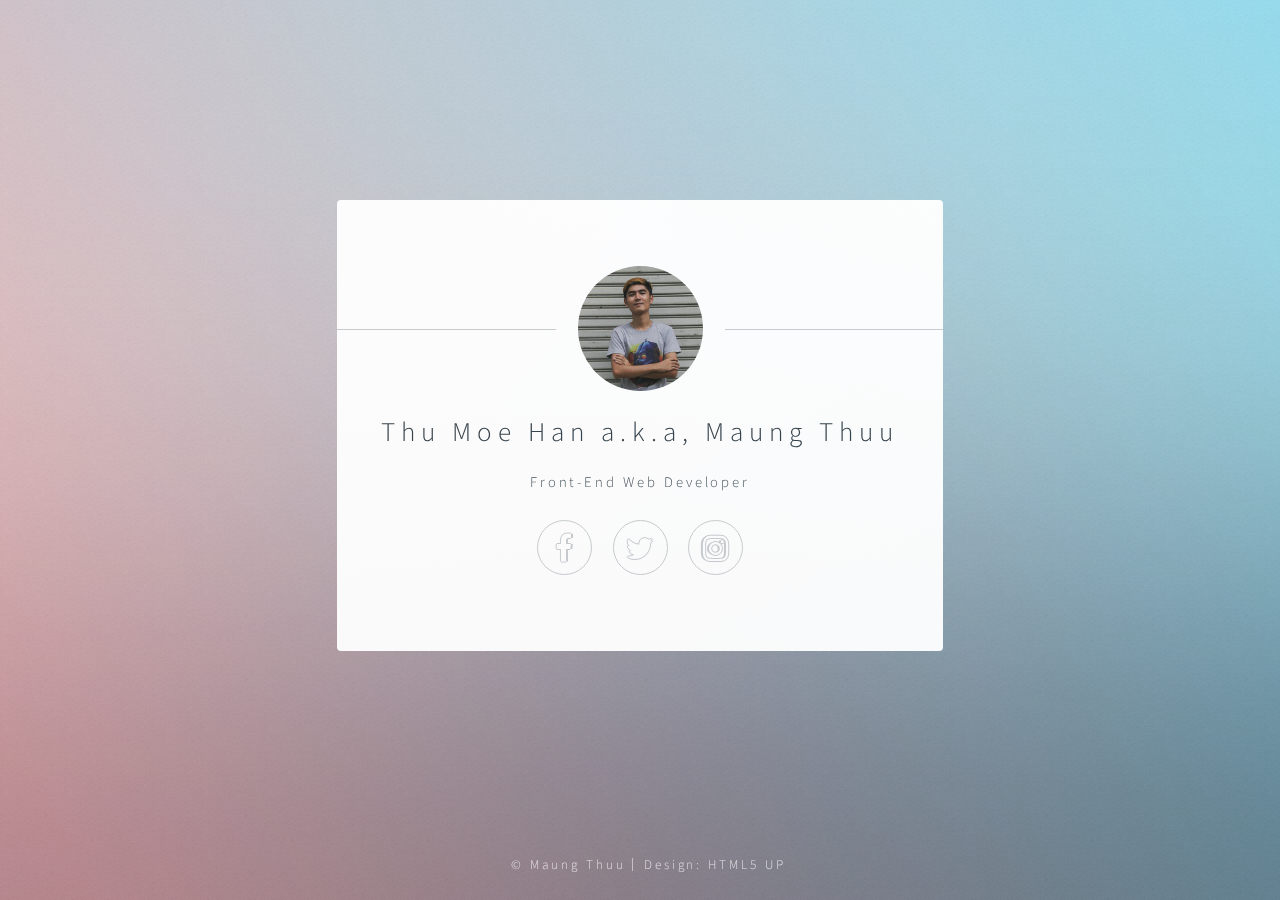
==== index.html @ 614772c2 "Added Template and First Commit" ====
<!DOCTYPE HTML>
<!--
	Identity by HTML5 UP
	html5up.net | @ajlkn
	Free for personal and commercial use under the CCA 3.0 license (html5up.net/license)
-->
<html>
	<head>
		<title>Maung Thuu</title>
		<meta charset="utf-8" />
		<meta name="viewport" content="width=device-width, initial-scale=1" />
		<meta name="author" content="Maung Thuu">

		<link rel="shortcut icon" href="images/avatar.jpg">
		<!--[if lte IE 8]><script src="assets/js/html5shiv.js"></script><![endif]-->
		<link rel="stylesheet" href="assets/css/main.css" />
		<!--[if lte IE 9]><link rel="stylesheet" href="assets/css/ie9.css" /><![endif]-->
		<!--[if lte IE 8]><link rel="stylesheet" href="assets/css/ie8.css" /><![endif]-->
		<noscript><link rel="stylesheet" href="assets/css/noscript.css" /></noscript>
	</head>
	<body class="is-loading">

		<!-- Wrapper -->
			<div id="wrapper">

				<!-- Main -->
					<section id="main">
						<header>
							<span class="avatar"><img src="images/avatar.jpg" alt="" /></span>
							<h1>Thu Moe Han a.k.a, Maung Thuu</h1>
							<p>Front-End Web Developer</p>
						</header>
						
						<footer>
							<ul class="icons">
								<li><a href="https://facebook.com/maungthuu" class="fa-facebook">Facebook</a></li>
								<li><a href="https://facebook.com/maungthuu" class="fa-twitter">Twitter</a></li>
								<li><a href="https://www.instagram.com/maung_thuu/" class="fa-instagram">Instagram</a></li>
								
							</ul>
						</footer>
					</section>

				<!-- Footer -->
					<footer id="footer">
						<ul class="copyright">
							<li>&copy; Maung Thuu</li><li>Design: <a href="http://html5up.net">HTML5 UP</a></li>
						</ul>
					</footer>

			</div>

		<!-- Scripts -->
			<!--[if lte IE 8]><script src="assets/js/respond.min.js"></script><![endif]-->
			<script>
				if ('addEventListener' in window) {
					window.addEventListener('load', function() { document.body.className = document.body.className.replace(/\bis-loading\b/, ''); });
					document.body.className += (navigator.userAgent.match(/(MSIE|rv:11\.0)/) ? ' is-ie' : '');
				}
			</script>

	</body>
</html>
---- assets/css/main.css ----
@charset "UTF-8";
@import url(font-awesome.min.css);
@import url("https://fonts.googleapis.com/css?family=Source+Sans+Pro:300");

/*
	Identity by HTML5 UP
	html5up.net | @ajlkn
	Free for personal and commercial use under the CCA 3.0 license (html5up.net/license)
*/

/* Reset */

	html, body, div, span, applet, object, iframe, h1, h2, h3, h4, h5, h6, p, blockquote, pre, a, abbr, acronym, address, big, cite, code, del, dfn, em, img, ins, kbd, q, s, samp, small, strike, strong, sub, sup, tt, var, b, u, i, center, dl, dt, dd, ol, ul, li, fieldset, form, label, legend, table, caption, tbody, tfoot, thead, tr, th, td, article, aside, canvas, details, embed, figure, figcaption, footer, header, hgroup, menu, nav, output, ruby, section, summary, time, mark, audio, video {
		margin: 0;
		padding: 0;
		border: 0;
		font-size: 100%;
		font: inherit;
		vertical-align: baseline;
	}

	article, aside, details, figcaption, figure, footer, header, hgroup, menu, nav, section {
		display: block;
	}

	body {
		line-height: 1;
	}

	ol, ul {
		list-style: none;
	}

	blockquote, q {
		quotes: none;
	}

	blockquote:before, blockquote:after, q:before, q:after {
		content: '';
		content: none;
	}

	table {
		border-collapse: collapse;
		border-spacing: 0;
	}

	body {
		-webkit-text-size-adjust: none;
	}

/* Box Model */

	*, *:before, *:after {
		-moz-box-sizing: border-box;
		-webkit-box-sizing: border-box;
		box-sizing: border-box;
	}

/* Basic */

	@media screen and (max-width: 480px) {

		html, body {
			min-width: 320px;
		}

	}

	body.is-loading *, body.is-loading *:before, body.is-loading *:after {
		-moz-animation: none !important;
		-webkit-animation: none !important;
		-ms-animation: none !important;
		animation: none !important;
		-moz-transition: none !important;
		-webkit-transition: none !important;
		-ms-transition: none !important;
		transition: none !important;
	}

	html {
		height: 100%;
	}

	body {
		height: 100%;
		background-color: #ffffff;
		background-image: url("images/overlay.png"), -moz-linear-gradient(60deg, rgba(255, 165, 150, 0.5) 5%, rgba(0, 228, 255, 0.35)), url("../../images/bg.jpg");
		background-image: url("images/overlay.png"), -webkit-linear-gradient(60deg, rgba(255, 165, 150, 0.5) 5%, rgba(0, 228, 255, 0.35)), url("../../images/bg.jpg");
		background-image: url("images/overlay.png"), -ms-linear-gradient(60deg, rgba(255, 165, 150, 0.5) 5%, rgba(0, 228, 255, 0.35)), url("../../images/bg.jpg");
		background-image: url("images/overlay.png"), linear-gradient(60deg, rgba(255, 165, 150, 0.5) 5%, rgba(0, 228, 255, 0.35)), url("../../images/bg.jpg");
		background-repeat: repeat,			no-repeat,			no-repeat;
		background-size: 100px 100px, cover,				cover;
		background-position: top left,		center center,		bottom center;
		background-attachment: fixed,			fixed,				fixed;
	}

		body:after {
			content: '';
			display: block;
			position: fixed;
			top: 0;
			left: 0;
			width: 100%;
			height: inherit;
			opacity: 0;
			z-index: 1;
			background-color: #ffffff;
			background-image: url("images/overlay.png"), -moz-linear-gradient(60deg, rgba(255, 165, 150, 0.5) 5%, rgba(0, 228, 255, 0.35));
			background-image: url("images/overlay.png"), -webkit-linear-gradient(60deg, rgba(255, 165, 150, 0.5) 5%, rgba(0, 228, 255, 0.35));
			background-image: url("images/overlay.png"), -ms-linear-gradient(60deg, rgba(255, 165, 150, 0.5) 5%, rgba(0, 228, 255, 0.35));
			background-image: url("images/overlay.png"), linear-gradient(60deg, rgba(255, 165, 150, 0.5) 5%, rgba(0, 228, 255, 0.35));
			background-repeat: repeat,			no-repeat;
			background-size: 100px 100px, cover;
			background-position: top left,		center center;
			-moz-transition: opacity 1.75s ease-out;
			-webkit-transition: opacity 1.75s ease-out;
			-ms-transition: opacity 1.75s ease-out;
			transition: opacity 1.75s ease-out;
		}

		body.is-loading:after {
			opacity: 1;
		}

/* Type */

	body, input, select, textarea {
		color: #414f57;
		font-family: "Source Sans Pro", Helvetica, sans-serif;
		font-size: 14pt;
		font-weight: 300;
		line-height: 2;
		letter-spacing: 0.2em;
		
	}

		@media screen and (max-width: 1680px) {

			body, input, select, textarea {
				font-size: 11pt;
			}

		}

		@media screen and (max-width: 480px) {

			body, input, select, textarea {
				font-size: 10pt;
				line-height: 1.75;
			}

		}

	a {
		-moz-transition: color 0.2s ease, border-color 0.2s ease;
		-webkit-transition: color 0.2s ease, border-color 0.2s ease;
		-ms-transition: color 0.2s ease, border-color 0.2s ease;
		transition: color 0.2s ease, border-color 0.2s ease;
		color: inherit;
		text-decoration: none;
	}

		a:before {
			-moz-transition: color 0.2s ease, text-shadow 0.2s ease;
			-webkit-transition: color 0.2s ease, text-shadow 0.2s ease;
			-ms-transition: color 0.2s ease, text-shadow 0.2s ease;
			transition: color 0.2s ease, text-shadow 0.2s ease;
		}

		a:hover {
			color: #ff7496;
		}

	strong, b {
		color: #313f47;
	}

	em, i {
		font-style: italic;
	}

	p {
		margin: 0 0 1.5em 0;
	}

	h1, h2, h3, h4, h5, h6 {
		color: #313f47;
		line-height: 1.5;
		margin: 0 0 0.75em 0;
	}

		h1 a, h2 a, h3 a, h4 a, h5 a, h6 a {
			color: inherit;
			text-decoration: none;
		}

	h1 {
		font-size: 1.85em;
		letter-spacing: 0.22em;
		margin: 0 0 0.525em 0;
	}

	h2 {
		font-size: 1.25em;
	}

	h3 {
		font-size: 1em;
	}

	h4 {
		font-size: 1em;
	}

	h5 {
		font-size: 1em;
	}

	h6 {
		font-size: 1em;
	}

	@media screen and (max-width: 480px) {

		h1 {
			font-size: 1.65em;
		}

	}

	sub {
		font-size: 0.8em;
		position: relative;
		top: 0.5em;
	}

	sup {
		font-size: 0.8em;
		position: relative;
		top: -0.5em;
	}

	hr {
		border: 0;
		border-bottom: solid 1px #c8cccf;
		margin: 3em 0;
	}

/* Form */

	form {
		margin: 0 0 1.5em 0;
	}

		form > .field {
			margin: 0 0 1.5em 0;
		}

			form > .field > :last-child {
				margin-bottom: 0;
			}

	label {
		color: #313f47;
		display: block;
		font-size: 0.9em;
		margin: 0 0 0.75em 0;
	}

	input[type="text"],
	input[type="password"],
	input[type="email"],
	input[type="tel"],
	select,
	textarea {
		-moz-appearance: none;
		-webkit-appearance: none;
		-ms-appearance: none;
		appearance: none;
		border-radius: 4px;
		border: solid 1px #c8cccf;
		color: inherit;
		display: block;
		outline: 0;
		padding: 0 1em;
		text-decoration: none;
		width: 100%;
	}

		input[type="text"]:invalid,
		input[type="password"]:invalid,
		input[type="email"]:invalid,
		input[type="tel"]:invalid,
		select:invalid,
		textarea:invalid {
			box-shadow: none;
		}

		input[type="text"]:focus,
		input[type="password"]:focus,
		input[type="email"]:focus,
		input[type="tel"]:focus,
		select:focus,
		textarea:focus {
			border-color: #ff7496;
		}

	.select-wrapper {
		text-decoration: none;
		display: block;
		position: relative;
	}

		.select-wrapper:before {
			content: "";
			-moz-osx-font-smoothing: grayscale;
			-webkit-font-smoothing: antialiased;
			font-family: FontAwesome;
			font-style: normal;
			font-weight: normal;
			text-transform: none !important;
		}

		.select-wrapper:before {
			color: #c8cccf;
			display: block;
			height: 2.75em;
			line-height: 2.75em;
			pointer-events: none;
			position: absolute;
			right: 0;
			text-align: center;
			top: 0;
			width: 2.75em;
		}

		.select-wrapper select::-ms-expand {
			display: none;
		}

	input[type="text"],
	input[type="password"],
	input[type="email"],
	select {
		height: 2.75em;
	}

	textarea {
		padding: 0.75em 1em;
	}

	input[type="checkbox"],
	input[type="radio"] {
		-moz-appearance: none;
		-webkit-appearance: none;
		-ms-appearance: none;
		appearance: none;
		display: block;
		float: left;
		margin-right: -2em;
		opacity: 0;
		width: 1em;
		z-index: -1;
	}

		input[type="checkbox"] + label,
		input[type="radio"] + label {
			text-decoration: none;
			color: #414f57;
			cursor: pointer;
			display: inline-block;
			font-size: 1em;
			font-weight: 300;
			padding-left: 2.4em;
			padding-right: 0.75em;
			position: relative;
		}

			input[type="checkbox"] + label:before,
			input[type="radio"] + label:before {
				-moz-osx-font-smoothing: grayscale;
				-webkit-font-smoothing: antialiased;
				font-family: FontAwesome;
				font-style: normal;
				font-weight: normal;
				text-transform: none !important;
			}

			input[type="checkbox"] + label:before,
			input[type="radio"] + label:before {
				border-radius: 4px;
				border: solid 1px #c8cccf;
				content: '';
				display: inline-block;
				height: 1.65em;
				left: 0;
				line-height: 1.58125em;
				position: absolute;
				text-align: center;
				top: 0.15em;
				width: 1.65em;
			}

		input[type="checkbox"]:checked + label:before,
		input[type="radio"]:checked + label:before {
			color: #ff7496;
			content: '\f00c';
		}

		input[type="checkbox"]:focus + label:before,
		input[type="radio"]:focus + label:before {
			border-color: #ff7496;
		}

	input[type="checkbox"] + label:before {
		border-radius: 4px;
	}

	input[type="radio"] + label:before {
		border-radius: 100%;
	}

	::-webkit-input-placeholder {
		color: #616f77 !important;
		opacity: 1.0;
	}

	:-moz-placeholder {
		color: #616f77 !important;
		opacity: 1.0;
	}

	::-moz-placeholder {
		color: #616f77 !important;
		opacity: 1.0;
	}

	:-ms-input-placeholder {
		color: #616f77 !important;
		opacity: 1.0;
	}

	.formerize-placeholder {
		color: #616f77 !important;
		opacity: 1.0;
	}

/* Icon */

	.icon {
		text-decoration: none;
		position: relative;
		border-bottom: none;
	}

		.icon:before {
			-moz-osx-font-smoothing: grayscale;
			-webkit-font-smoothing: antialiased;
			font-family: FontAwesome;
			font-style: normal;
			font-weight: normal;
			text-transform: none !important;
		}

		.icon > .label {
			display: none;
		}

/* List */

	ol {
		list-style: decimal;
		margin: 0 0 1.5em 0;
		padding-left: 1.25em;
	}

		ol li {
			padding-left: 0.25em;
		}

	ul {
		list-style: disc;
		margin: 0 0 1.5em 0;
		padding-left: 1em;
	}

		ul li {
			padding-left: 0.5em;
		}

		ul.alt {
			list-style: none;
			padding-left: 0;
		}

			ul.alt li {
				border-top: solid 1px #c8cccf;
				padding: 0.5em 0;
			}

				ul.alt li:first-child {
					border-top: 0;
					padding-top: 0;
				}

		ul.icons {
			cursor: default;
			list-style: none;
			padding-left: 0;
			margin-top: -0.675em;
		}

			ul.icons li {
				display: inline-block;
				padding: 0.675em 0.5em;
			}

				ul.icons li a {
					text-decoration: none;
					position: relative;
					display: block;
					width: 3.75em;
					height: 3.75em;
					border-radius: 100%;
					border: solid 1px #c8cccf;
					line-height: 3.75em;
					overflow: hidden;
					text-align: center;
					text-indent: 3.75em;
					white-space: nowrap;
				}

					ul.icons li a:before {
						-moz-osx-font-smoothing: grayscale;
						-webkit-font-smoothing: antialiased;
						font-family: FontAwesome;
						font-style: normal;
						font-weight: normal;
						text-transform: none !important;
					}

					ul.icons li a:before {
						color: #ffffff;
						text-shadow: 1.25px 0px 0px #c8cccf, -1.25px 0px 0px #c8cccf, 0px 1.25px 0px #c8cccf, 0px -1.25px 0px #c8cccf;
					}

					ul.icons li a:hover:before {
						text-shadow: 1.25px 0px 0px #ff7496, -1.25px 0px 0px #ff7496, 0px 1.25px 0px #ff7496, 0px -1.25px 0px #ff7496;
					}

					ul.icons li a:before {
						position: absolute;
						top: 0;
						left: 0;
						width: inherit;
						height: inherit;
						font-size: 1.85rem;
						line-height: inherit;
						text-align: center;
						text-indent: 0;
					}

					ul.icons li a:hover {
						border-color: #ff7496;
					}

			@media screen and (max-width: 480px) {

				ul.icons li a:before {
					font-size: 1.5rem;
				}

			}

		ul.actions {
			cursor: default;
			list-style: none;
			padding-left: 0;
		}

			ul.actions li {
				display: inline-block;
				padding: 0 0.75em 0 0;
				vertical-align: middle;
			}

				ul.actions li:last-child {
					padding-right: 0;
				}

	dl {
		margin: 0 0 1.5em 0;
	}

		dl dt {
			display: block;
			margin: 0 0 0.75em 0;
		}

		dl dd {
			margin-left: 1.5em;
		}

/* Button */

	input[type="submit"],
	input[type="reset"],
	input[type="button"],
	button,
	.button {
		-moz-appearance: none;
		-webkit-appearance: none;
		-ms-appearance: none;
		appearance: none;
		-moz-transition: background-color 0.2s ease-in-out, border-color 0.2s ease-in-out, color 0.2s ease-in-out;
		-webkit-transition: background-color 0.2s ease-in-out, border-color 0.2s ease-in-out, color 0.2s ease-in-out;
		-ms-transition: background-color 0.2s ease-in-out, border-color 0.2s ease-in-out, color 0.2s ease-in-out;
		transition: background-color 0.2s ease-in-out, border-color 0.2s ease-in-out, color 0.2s ease-in-out;
		display: inline-block;
		height: 2.75em;
		line-height: 2.75em;
		padding: 0 1.5em;
		background-color: transparent;
		border-radius: 4px;
		border: solid 1px #c8cccf;
		color: #414f57 !important;
		cursor: pointer;
		text-align: center;
		text-decoration: none;
		white-space: nowrap;
	}

		input[type="submit"]:hover,
		input[type="reset"]:hover,
		input[type="button"]:hover,
		button:hover,
		.button:hover {
			border-color: #ff7496;
			color: #ff7496 !important;
		}

		input[type="submit"].icon,
		input[type="reset"].icon,
		input[type="button"].icon,
		button.icon,
		.button.icon {
			padding-left: 1.35em;
		}

			input[type="submit"].icon:before,
			input[type="reset"].icon:before,
			input[type="button"].icon:before,
			button.icon:before,
			.button.icon:before {
				margin-right: 0.5em;
			}

		input[type="submit"].fit,
		input[type="reset"].fit,
		input[type="button"].fit,
		button.fit,
		.button.fit {
			display: block;
			width: 100%;
			margin: 0 0 0.75em 0;
		}

		input[type="submit"].small,
		input[type="reset"].small,
		input[type="button"].small,
		button.small,
		.button.small {
			font-size: 0.8em;
		}

		input[type="submit"].big,
		input[type="reset"].big,
		input[type="button"].big,
		button.big,
		.button.big {
			font-size: 1.35em;
		}

		input[type="submit"].disabled, input[type="submit"]:disabled,
		input[type="reset"].disabled,
		input[type="reset"]:disabled,
		input[type="button"].disabled,
		input[type="button"]:disabled,
		button.disabled,
		button:disabled,
		.button.disabled,
		.button:disabled {
			-moz-pointer-events: none;
			-webkit-pointer-events: none;
			-ms-pointer-events: none;
			pointer-events: none;
			opacity: 0.5;
		}

/* Main */

	#main {
		position: relative;
		max-width: 100%;
		min-width: 27em;
		padding: 4.5em 3em 3em 3em ;
		background: #ffffff;
		border-radius: 4px;
		cursor: default;
		opacity: 0.95;
		text-align: center;
		-moz-transform-origin: 50% 50%;
		-webkit-transform-origin: 50% 50%;
		-ms-transform-origin: 50% 50%;
		transform-origin: 50% 50%;
		-moz-transform: rotateX(0deg);
		-webkit-transform: rotateX(0deg);
		-ms-transform: rotateX(0deg);
		transform: rotateX(0deg);
		-moz-transition: opacity 1s ease, -moz-transform 1s ease;
		-webkit-transition: opacity 1s ease, -webkit-transform 1s ease;
		-ms-transition: opacity 1s ease, -ms-transform 1s ease;
		transition: opacity 1s ease, transform 1s ease;
	}

		#main .avatar {
			position: relative;
			display: block;
			margin-bottom: 1.5em;
		}

			#main .avatar img {
				display: block;
				margin: 0 auto;
				border-radius: 100%;
				box-shadow: 0 0 0 1.5em #ffffff;
			}

			#main .avatar:before {
				content: '';
				display: block;
				position: absolute;
				top: 50%;
				left: -3em;
				width: calc(100% + 6em);
				height: 1px;
				z-index: -1;
				background: #c8cccf;
			}

		@media screen and (max-width: 480px) {

			#main {
				min-width: 0;
				width: 100%;
				padding: 4em 2em 2.5em 2em ;
			}

				#main .avatar:before {
					left: -2em;
					width: calc(100% + 4em);
				}

		}

		body.is-loading #main {
			opacity: 0;
			-moz-transform: rotateX(15deg);
			-webkit-transform: rotateX(15deg);
			-ms-transform: rotateX(15deg);
			transform: rotateX(15deg);
		}

/* Footer */

	#footer {
		-moz-align-self: -moz-flex-end;
		-webkit-align-self: -webkit-flex-end;
		-ms-align-self: -ms-flex-end;
		align-self: flex-end;
		width: 100%;
		padding: 1.5em 0 0 0;
		color: rgba(255, 255, 255, 0.75);
		cursor: default;
		text-align: center;
	}

		#footer .copyright {
			margin: 0;
			padding: 0;
			font-size: 0.9em;
			list-style: none;
		}

			#footer .copyright li {
				display: inline-block;
				margin: 0 0 0 0.45em;
				padding: 0 0 0 0.85em;
				border-left: solid 1px rgba(255, 255, 255, 0.5);
				line-height: 1;
			}

				#footer .copyright li:first-child {
					border-left: 0;
				}

/* Wrapper */

	#wrapper {
		display: -moz-flex;
		display: -webkit-flex;
		display: -ms-flex;
		display: flex;
		-moz-align-items: center;
		-webkit-align-items: center;
		-ms-align-items: center;
		align-items: center;
		-moz-justify-content: space-between;
		-webkit-justify-content: space-between;
		-ms-justify-content: space-between;
		justify-content: space-between;
		-moz-flex-direction: column;
		-webkit-flex-direction: column;
		-ms-flex-direction: column;
		flex-direction: column;
		-moz-perspective: 1000px;
		-webkit-perspective: 1000px;
		-ms-perspective: 1000px;
		perspective: 1000px;
		position: relative;
		min-height: 100%;
		padding: 1.5em;
		z-index: 2;
	}

		#wrapper > * {
			z-index: 1;
		}

		#wrapper:before {
			content: '';
			display: block;
		}

		@media screen and (max-width: 360px) {

			#wrapper {
				padding: 0.75em;
			}

		}

		body.is-ie #wrapper {
			height: 100%;
		}
---- assets/css/ie9.css ----
/*
	Identity by HTML5 UP
	html5up.net | @ajlkn
	Free for personal and commercial use under the CCA 3.0 license (html5up.net/license)
*/

/* Basic */

	body {
		background-image: url("../../images/bg.jpg");
		background-repeat: no-repeat;
		background-size: cover;
		background-position: bottom center;
		background-attachment: fixed;
	}

		body:after {
			display: none;
		}

/* List */

	ul.icons li a:before {
		color: #c8cccf;
	}

	ul.icons li a:hover:before {
		color: #ff7496;
	}

/* Wrapper */

	#wrapper {
		text-align: center;
	}

/* Main */

	#main {
		display: inline-block;
	}
---- assets/css/ie8.css ----
/*
	Identity by HTML5 UP
	html5up.net | @ajlkn
	Free for personal and commercial use under the CCA 3.0 license (html5up.net/license)
*/

/* List */

	ul.icons li a {
		-ms-behavior: url("assets/js/PIE.htc");
	}

		ul.icons li a:before {
			text-align: center;
			font-size: 26px;
		}

/* Main */

	#main {
		-ms-behavior: url("assets/js/PIE.htc");
	}

		#main .avatar img {
			-ms-behavior: url("assets/js/PIE.htc");
		}

/* Footer */

	#footer {
		color: #fff;
	}

		#footer .copyright li {
			border-left: solid 1px #fff;
		}
---- assets/css/noscript.css ----
/*
	Identity by HTML5 UP
	html5up.net | @ajlkn
	Free for personal and commercial use under the CCA 3.0 license (html5up.net/license)
*/

/* Basic */

	body:after {
		display: none;
	}

/* Main */

	#main {
		-moz-transform: none !important;
		-webkit-transform: none !important;
		-ms-transform: none !important;
		transform: none !important;
		opacity: 1 !important;
	}
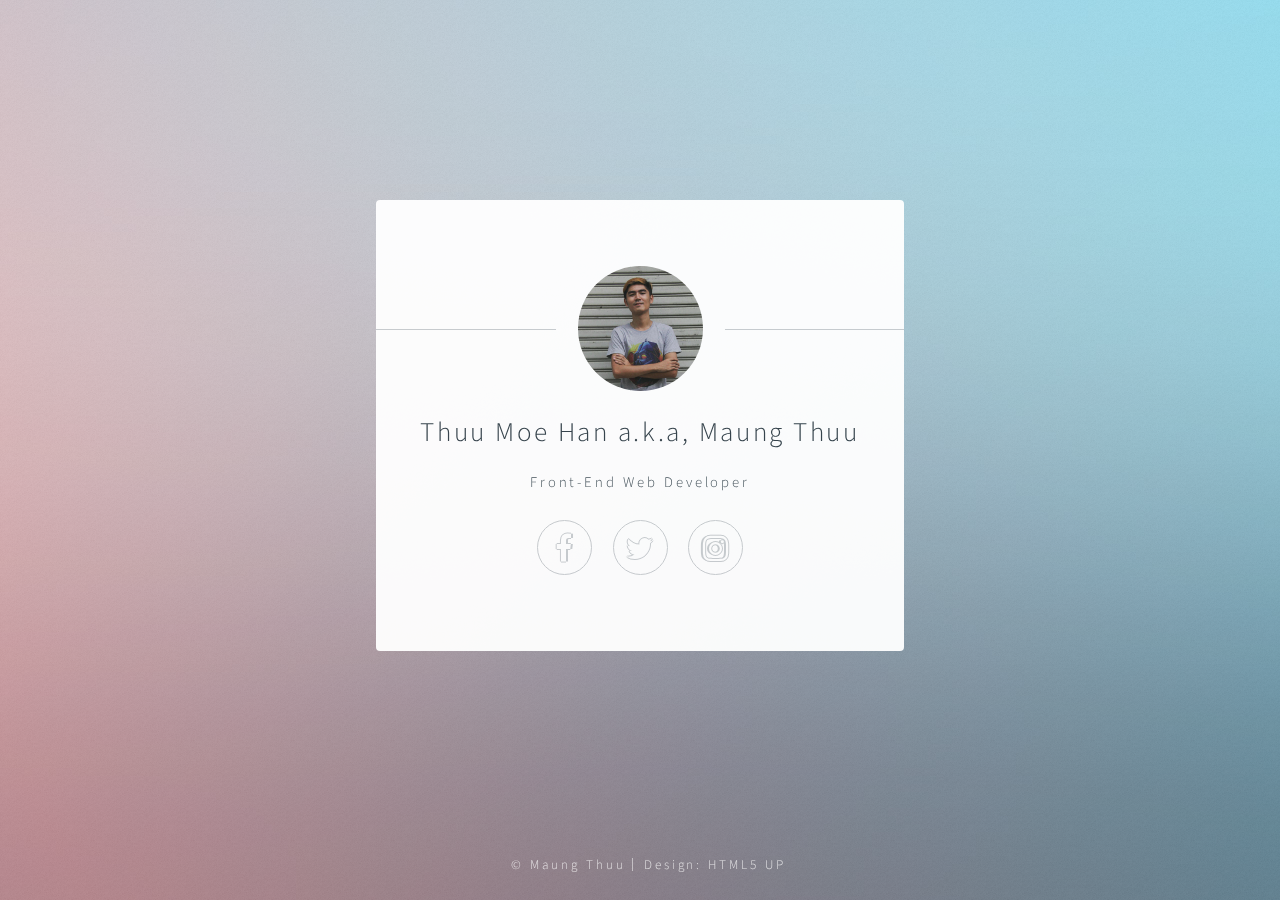
==== commit edefcb89: "Minor fix" ====
--- a/index.html
+++ b/index.html
@@ -27,15 +27,15 @@
 					<section id="main">
 						<header>
 							<span class="avatar"><img src="images/avatar.jpg" alt="" /></span>
-							<h1>Thu Moe Han a.k.a, Maung Thuu</h1>
+							<h1>Thuu Moe Han a.k.a, Maung Thuu</h1>
 							<p>Front-End Web Developer</p>
 						</header>
 						
 						<footer>
 							<ul class="icons">
-								<li><a href="https://facebook.com/maungthuu" class="fa-facebook">Facebook</a></li>
-								<li><a href="https://facebook.com/maungthuu" class="fa-twitter">Twitter</a></li>
-								<li><a href="https://www.instagram.com/maung_thuu/" class="fa-instagram">Instagram</a></li>
+								<li><a href="https://facebook.com/maungthuu" target="_blank" class="fa-facebook">Facebook</a></li>
+								<li><a href="https://facebook.com/maungthuu" target="_blank"class="fa-twitter">Twitter</a></li>
+								<li><a href="https://www.instagram.com/maung_thuu/" target="_blank" class="fa-instagram">Instagram</a></li>
 								
 							</ul>
 						</footer>
--- a/assets/css/main.css
+++ b/assets/css/main.css
@@ -187,7 +187,7 @@
 	h1, h2, h3, h4, h5, h6 {
 		color: #313f47;
 		line-height: 1.5;
-		margin: 0 0 0.75em 0;
+		margin: 0 0 0.5em 0;
 	}
 
 		h1 a, h2 a, h3 a, h4 a, h5 a, h6 a {
@@ -197,7 +197,7 @@
 
 	h1 {
 		font-size: 1.85em;
-		letter-spacing: 0.22em;
+		letter-spacing: 0.1em;
 		margin: 0 0 0.525em 0;
 	}
 
@@ -853,4 +853,6 @@
 
 		body.is-ie #wrapper {
 			height: 100%;
-		}+		}
+
+	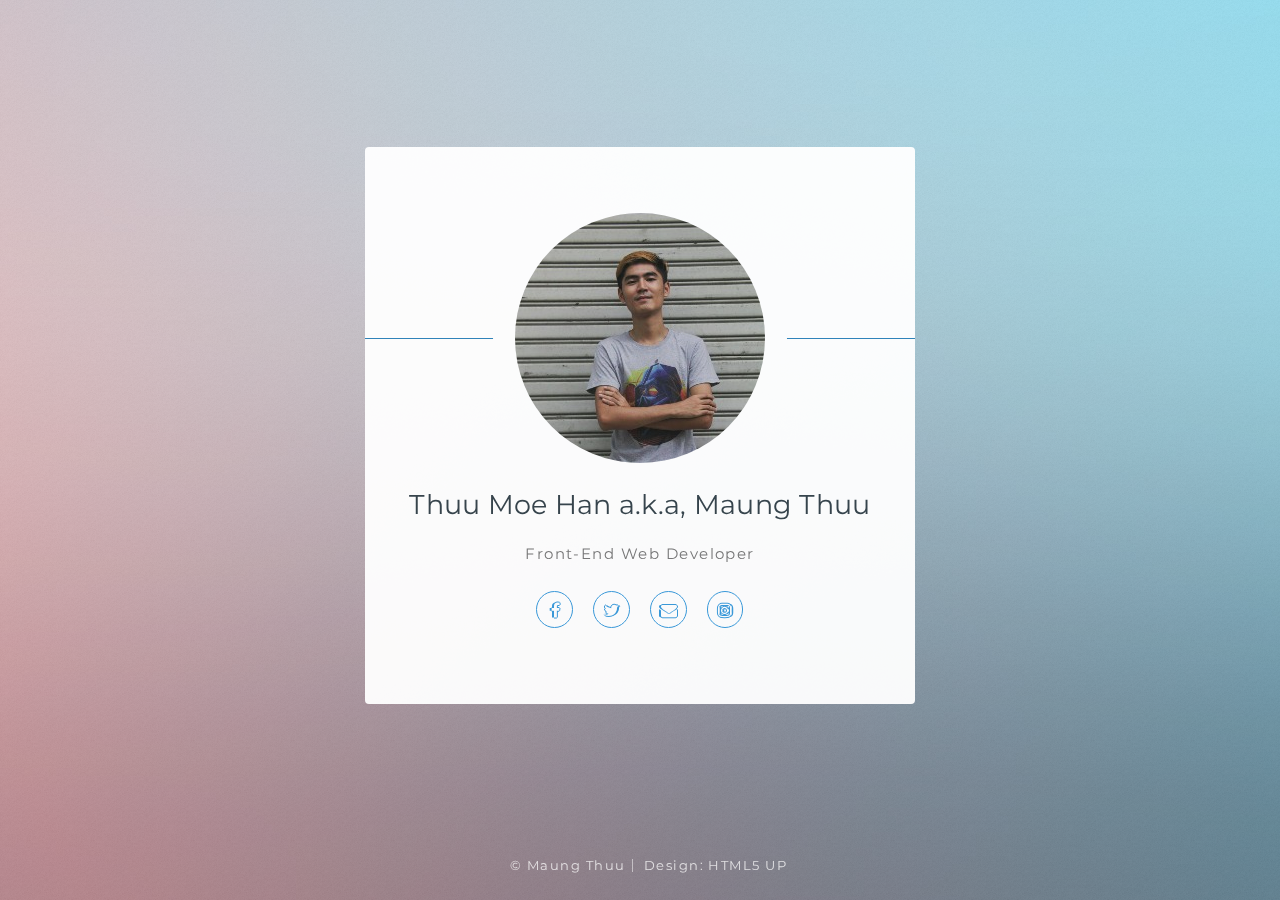
==== commit 0e2056da: "icon modified" ====
--- a/index.html
+++ b/index.html
@@ -6,6 +6,7 @@
 -->
 <html>
 	<head>
+		
 		<title>Maung Thuu</title>
 		<meta charset="utf-8" />
 		<meta name="viewport" content="width=device-width, initial-scale=1" />
@@ -14,12 +15,28 @@
 		<link rel="shortcut icon" href="images/avatar.jpg">
 		<!--[if lte IE 8]><script src="assets/js/html5shiv.js"></script><![endif]-->
 		<link rel="stylesheet" href="assets/css/main.css" />
+		<link rel="stylesheet" href="assets/css/font-awesome.min.css">
+		<link href="https://fonts.googleapis.com/css?family=Montserrat:500" rel="stylesheet">
 		<!--[if lte IE 9]><link rel="stylesheet" href="assets/css/ie9.css" /><![endif]-->
 		<!--[if lte IE 8]><link rel="stylesheet" href="assets/css/ie8.css" /><![endif]-->
 		<noscript><link rel="stylesheet" href="assets/css/noscript.css" /></noscript>
+
+		<!-- Google Tag Manager -->
+<script>(function(w,d,s,l,i){w[l]=w[l]||[];w[l].push({'gtm.start':
+		new Date().getTime(),event:'gtm.js'});var f=d.getElementsByTagName(s)[0],
+		j=d.createElement(s),dl=l!='dataLayer'?'&l='+l:'';j.async=true;j.src=
+		'https://www.googletagmanager.com/gtm.js?id='+i+dl;f.parentNode.insertBefore(j,f);
+		})(window,document,'script','dataLayer','GTM-TGMKB24');</script>
+		<!-- End Google Tag Manager -->
+		
 	</head>
 	<body class="is-loading">
-
+		
+		<!-- Google Tag Manager (noscript) -->
+<noscript><iframe src="https://www.googletagmanager.com/ns.html?id=GTM-TGMKB24"
+	height="0" width="0" style="display:none;visibility:hidden"></iframe></noscript>
+	<!-- End Google Tag Manager (noscript) -->
+	
 		<!-- Wrapper -->
 			<div id="wrapper">
 
@@ -30,13 +47,17 @@
 							<h1>Thuu Moe Han a.k.a, Maung Thuu</h1>
 							<p>Front-End Web Developer</p>
 						</header>
-						
+					<!-- <section id="body">
+						<p>
+							Lorem
+						</p>
+					</section>	 -->
 						<footer>
 							<ul class="icons">
 								<li><a href="https://facebook.com/maungthuu" target="_blank" class="fa-facebook">Facebook</a></li>
 								<li><a href="https://facebook.com/maungthuu" target="_blank"class="fa-twitter">Twitter</a></li>
+								<li><a href="mailto:thuumoehan@gmail.com" target="_blank" class="fa-envelope">Email</a></li>
 								<li><a href="https://www.instagram.com/maung_thuu/" target="_blank" class="fa-instagram">Instagram</a></li>
-								
 							</ul>
 						</footer>
 					</section>
--- a/assets/css/main.css
+++ b/assets/css/main.css
@@ -1,6 +1,5 @@
 @charset "UTF-8";
-@import url(font-awesome.min.css);
-@import url("https://fonts.googleapis.com/css?family=Source+Sans+Pro:300");
+
 
 /*
 	Identity by HTML5 UP
@@ -65,6 +64,7 @@
 			min-width: 320px;
 		}
 
+		
 	}
 
 	body.is-loading *, body.is-loading *:before, body.is-loading *:after {
@@ -126,12 +126,11 @@
 /* Type */
 
 	body, input, select, textarea {
-		color: #414f57;
-		font-family: "Source Sans Pro", Helvetica, sans-serif;
-		font-size: 14pt;
-		font-weight: 300;
+		color: #757575;
+		font-family: 'Montserrat', sans-serif;
+		font-size: 16pt;
 		line-height: 2;
-		letter-spacing: 0.2em;
+		letter-spacing: 0.1em;
 		
 	}
 
@@ -169,7 +168,7 @@
 		}
 
 		a:hover {
-			color: #ff7496;
+			color: #2ecc71;
 		}
 
 	strong, b {
@@ -197,7 +196,7 @@
 
 	h1 {
 		font-size: 1.85em;
-		letter-spacing: 0.1em;
+		letter-spacing: 0.01em;
 		margin: 0 0 0.525em 0;
 	}
 
@@ -243,7 +242,7 @@
 
 	hr {
 		border: 0;
-		border-bottom: solid 1px #c8cccf;
+		border-bottom: solid 1px #2980b9;
 		margin: 3em 0;
 	}
 
@@ -279,7 +278,7 @@
 		-ms-appearance: none;
 		appearance: none;
 		border-radius: 4px;
-		border: solid 1px #c8cccf;
+		border: solid 1px #2980b9;
 		color: inherit;
 		display: block;
 		outline: 0;
@@ -303,7 +302,7 @@
 		input[type="tel"]:focus,
 		select:focus,
 		textarea:focus {
-			border-color: #ff7496;
+			border-color: ##2980b9;
 		}
 
 	.select-wrapper {
@@ -323,7 +322,7 @@
 		}
 
 		.select-wrapper:before {
-			color: #c8cccf;
+			color: #2980b9;
 			display: block;
 			height: 2.75em;
 			line-height: 2.75em;
@@ -390,7 +389,7 @@
 			input[type="checkbox"] + label:before,
 			input[type="radio"] + label:before {
 				border-radius: 4px;
-				border: solid 1px #c8cccf;
+				border: solid 1px #2980b9;
 				content: '';
 				display: inline-block;
 				height: 1.65em;
@@ -404,13 +403,13 @@
 
 		input[type="checkbox"]:checked + label:before,
 		input[type="radio"]:checked + label:before {
-			color: #ff7496;
+			color: ##2980b9;
 			content: '\f00c';
 		}
 
 		input[type="checkbox"]:focus + label:before,
 		input[type="radio"]:focus + label:before {
-			border-color: #ff7496;
+			border-color: ##2980b9;
 		}
 
 	input[type="checkbox"] + label:before {
@@ -495,7 +494,7 @@
 		}
 
 			ul.alt li {
-				border-top: solid 1px #c8cccf;
+				border-top: solid 1px #536DFE;
 				padding: 0.5em 0;
 			}
 
@@ -520,14 +519,14 @@
 					text-decoration: none;
 					position: relative;
 					display: block;
-					width: 3.75em;
-					height: 3.75em;
+					width: 2.5em;
+					height: 2.5em;
 					border-radius: 100%;
-					border: solid 1px #c8cccf;
-					line-height: 3.75em;
+					border: solid 1px #3498db;
+					line-height: 2.5em;
 					overflow: hidden;
 					text-align: center;
-					text-indent: 3.75em;
+					text-indent: 2.5em;
 					white-space: nowrap;
 				}
 
@@ -542,11 +541,11 @@
 
 					ul.icons li a:before {
 						color: #ffffff;
-						text-shadow: 1.25px 0px 0px #c8cccf, -1.25px 0px 0px #c8cccf, 0px 1.25px 0px #c8cccf, 0px -1.25px 0px #c8cccf;
+						text-shadow: 1.25px 0px 0px #3498db, -1.25px 0px 0px #3498db, 0px 1.25px 0px #3498db, 0px -1.25px 0px #3498db;
 					}
 
 					ul.icons li a:hover:before {
-						text-shadow: 1.25px 0px 0px #ff7496, -1.25px 0px 0px #ff7496, 0px 1.25px 0px #ff7496, 0px -1.25px 0px #ff7496;
+						text-shadow: 1.25px 0px 0px #2980b9, -1.25px 0px 0px #2980b9, 0px 1.25px 0px ##2980b9, 0px -1.25px 0px ##2980b9;
 					}
 
 					ul.icons li a:before {
@@ -555,14 +554,14 @@
 						left: 0;
 						width: inherit;
 						height: inherit;
-						font-size: 1.85rem;
+						font-size: 1rem;
 						line-height: inherit;
 						text-align: center;
 						text-indent: 0;
 					}
 
 					ul.icons li a:hover {
-						border-color: #ff7496;
+						border-color: #2980b9;
 					}
 
 			@media screen and (max-width: 480px) {
@@ -623,7 +622,7 @@
 		padding: 0 1.5em;
 		background-color: transparent;
 		border-radius: 4px;
-		border: solid 1px #c8cccf;
+		border: solid 1px #2980b9;
 		color: #414f57 !important;
 		cursor: pointer;
 		text-align: center;
@@ -636,8 +635,8 @@
 		input[type="button"]:hover,
 		button:hover,
 		.button:hover {
-			border-color: #ff7496;
-			color: #ff7496 !important;
+			border-color: #2980b9;
+			color: #2980b9 !important;
 		}
 
 		input[type="submit"].icon,
@@ -746,7 +745,7 @@
 				width: calc(100% + 6em);
 				height: 1px;
 				z-index: -1;
-				background: #c8cccf;
+				background: #2980b9;
 			}
 
 		@media screen and (max-width: 480px) {
@@ -771,6 +770,8 @@
 			-ms-transform: rotateX(15deg);
 			transform: rotateX(15deg);
 		}
+
+
 
 /* Footer */
 
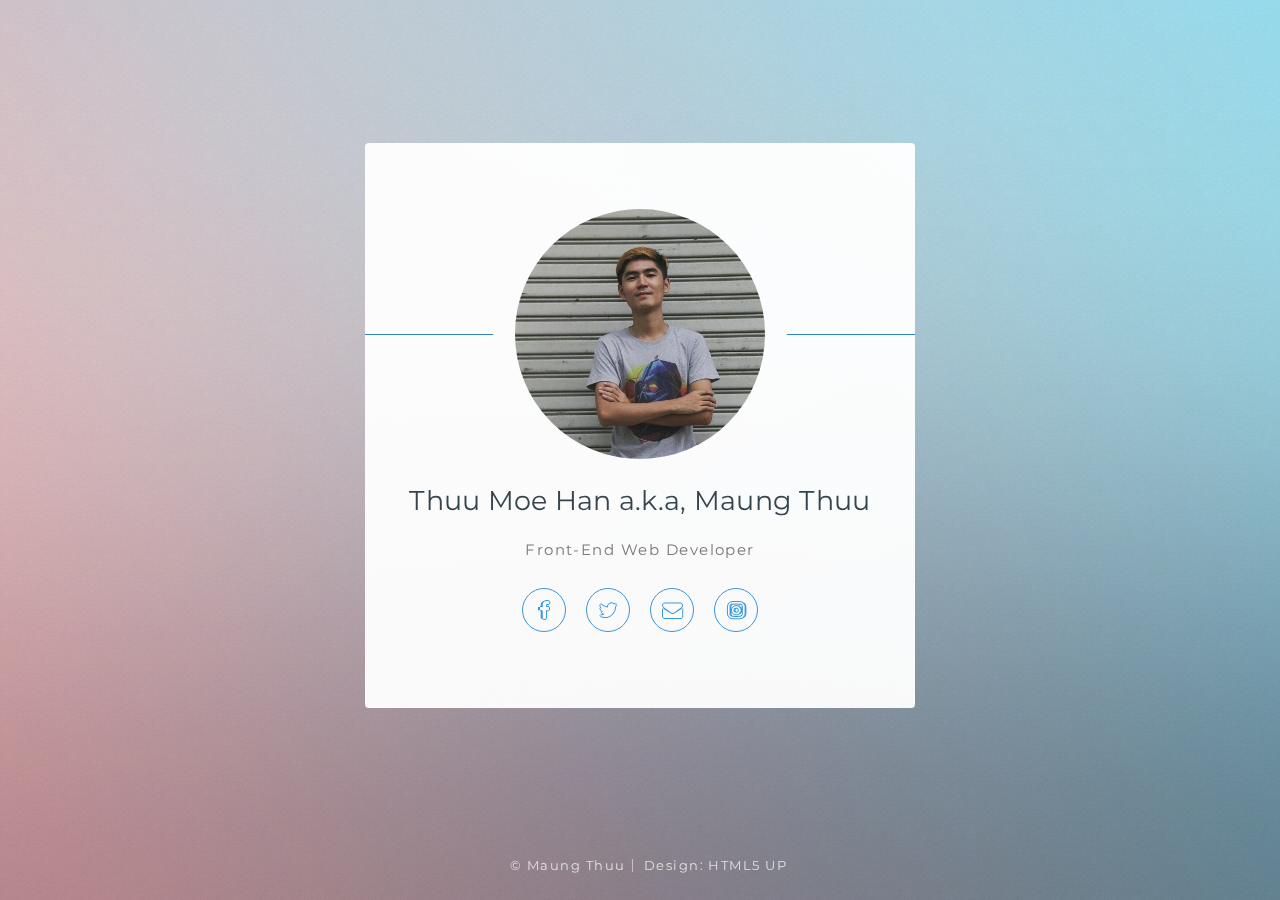
==== commit 3d7ed083: "added json schema" ====
--- a/index.html
+++ b/index.html
@@ -21,6 +21,32 @@
 		<!--[if lte IE 8]><link rel="stylesheet" href="assets/css/ie8.css" /><![endif]-->
 		<noscript><link rel="stylesheet" href="assets/css/noscript.css" /></noscript>
 
+<!-- JSON Schema -->
+		<script type="application/ld+json">
+			{
+			  "@context": "http://schema.org/",
+			  "@type": "Person",
+			  "name": "Thuu Moe Han",
+			  "alternateName": "Maung Thuu",
+			  "url": "https://thuu.me",
+			  "image": "https://thuu.me/images/avatar.jpg",
+			  "sameAs": [
+				"https://www.facebook.com/maungthuu",
+				"https://twitter.com/maungthuu",
+				"https://www.instagram.com/maung_thuu/",
+				"https://www.linkedin.com/in/maungthuu",
+				"https://soundcloud.com/maungthuu",
+				"https://github.com/maungthuu"
+			  ],
+			  "jobTitle": "Web Developer",
+			  "worksFor": {
+				"@type": "Organization",
+				"name": "mDgital Tech"
+			  }  
+			}
+			</script>
+
+			
 		<!-- Google Tag Manager -->
 <script>(function(w,d,s,l,i){w[l]=w[l]||[];w[l].push({'gtm.start':
 		new Date().getTime(),event:'gtm.js'});var f=d.getElementsByTagName(s)[0],
@@ -28,6 +54,30 @@
 		'https://www.googletagmanager.com/gtm.js?id='+i+dl;f.parentNode.insertBefore(j,f);
 		})(window,document,'script','dataLayer','GTM-TGMKB24');</script>
 		<!-- End Google Tag Manager -->
+
+		<script type="application/ld+json">
+{
+  "@context": "http://schema.org/",
+  "@type": "Person",
+  "name": "Thuu Moe Han",
+  "alternateName": "Maung Thuu",
+  "url": "https://thuu.me",
+  "image": "https://thuu.me/images/avatar.jpg",
+  "sameAs": [
+    "https://www.facebook.com/maungthuu",
+    "https://twitter.com/maungthuu",
+    "https://www.instagram.com/maung_thuu/",
+    "https://www.linkedin.com/in/maungthuu",
+    "https://soundcloud.com/maungthuu",
+    "https://github.com/maungthuu"
+  ],
+  "jobTitle": "Web Developer",
+  "worksFor": {
+    "@type": "Organization",
+    "name": "mDgital Tech"
+  }  
+}
+</script>
 		
 	</head>
 	<body class="is-loading">
@@ -80,5 +130,7 @@
 				}
 			</script>
 
+			
+
 	</body>
 </html>--- a/assets/css/main.css
+++ b/assets/css/main.css
@@ -324,14 +324,14 @@
 		.select-wrapper:before {
 			color: #2980b9;
 			display: block;
-			height: 2.75em;
-			line-height: 2.75em;
+			height: 3em;
+			line-height: 3em;
 			pointer-events: none;
 			position: absolute;
 			right: 0;
 			text-align: center;
 			top: 0;
-			width: 2.75em;
+			width: 3em;
 		}
 
 		.select-wrapper select::-ms-expand {
@@ -342,7 +342,7 @@
 	input[type="password"],
 	input[type="email"],
 	select {
-		height: 2.75em;
+		height: 3em;
 	}
 
 	textarea {
@@ -519,14 +519,14 @@
 					text-decoration: none;
 					position: relative;
 					display: block;
-					width: 2.5em;
-					height: 2.5em;
+					width: 3em;
+					height: 3em;
 					border-radius: 100%;
 					border: solid 1px #3498db;
-					line-height: 2.5em;
+					line-height: 3em;
 					overflow: hidden;
 					text-align: center;
-					text-indent: 2.5em;
+					text-indent: 3em;
 					white-space: nowrap;
 				}
 
@@ -554,7 +554,7 @@
 						left: 0;
 						width: inherit;
 						height: inherit;
-						font-size: 1rem;
+						font-size: 1.2rem;
 						line-height: inherit;
 						text-align: center;
 						text-indent: 0;
@@ -567,7 +567,7 @@
 			@media screen and (max-width: 480px) {
 
 				ul.icons li a:before {
-					font-size: 1.5rem;
+					font-size: 1rem;
 				}
 
 			}
@@ -617,8 +617,8 @@
 		-ms-transition: background-color 0.2s ease-in-out, border-color 0.2s ease-in-out, color 0.2s ease-in-out;
 		transition: background-color 0.2s ease-in-out, border-color 0.2s ease-in-out, color 0.2s ease-in-out;
 		display: inline-block;
-		height: 2.75em;
-		line-height: 2.75em;
+		height: 3em;
+		line-height: 3em;
 		padding: 0 1.5em;
 		background-color: transparent;
 		border-radius: 4px;
